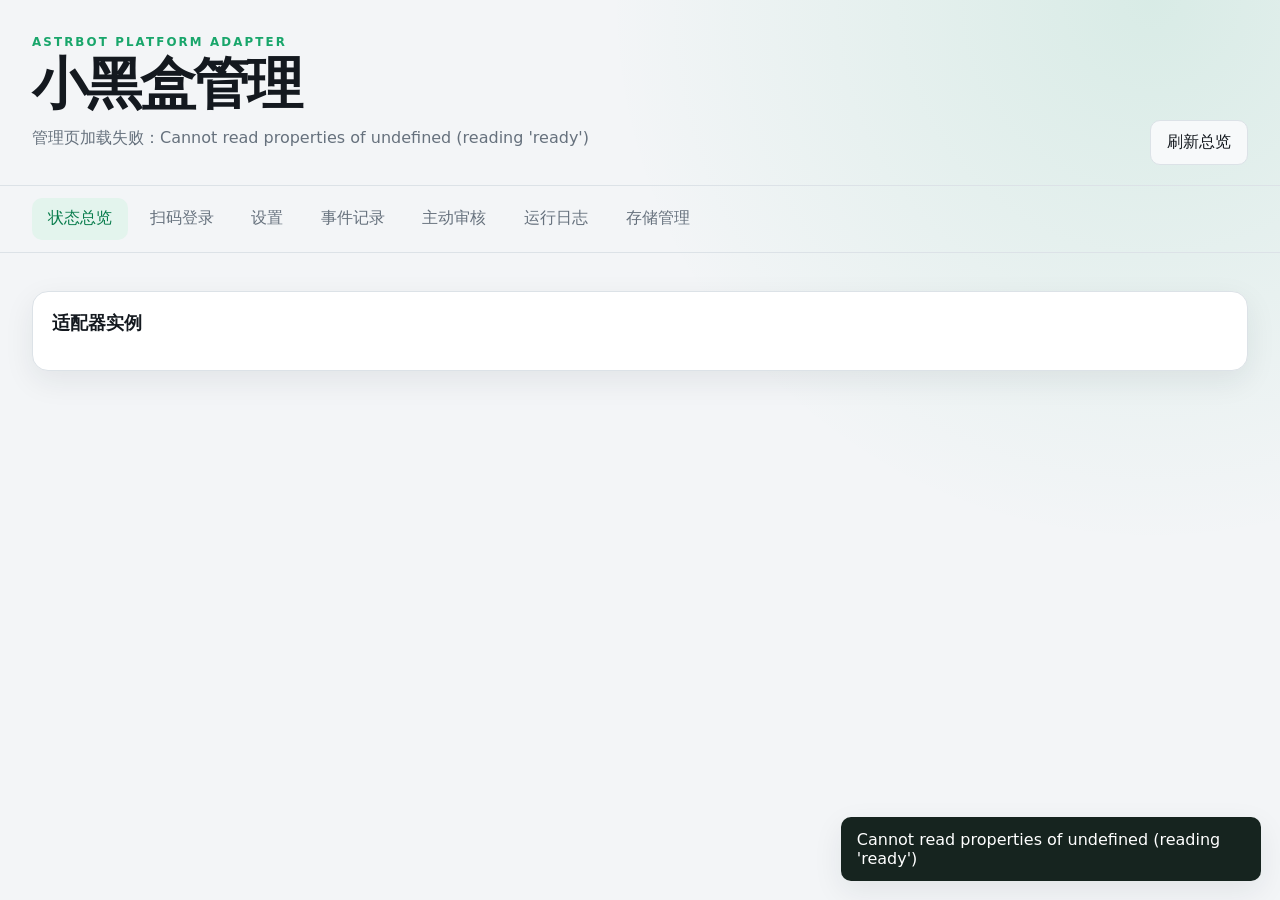
==== pages/xiaoheihe/index.html @ 64c5149c "release: v1.2.2" ====
<!doctype html>
<html lang="zh-CN">
  <head>
    <meta charset="utf-8" />
    <meta name="viewport" content="width=device-width,initial-scale=1" />
    <title>小黑盒管理</title>
    <link rel="stylesheet" href="./style.css" />
  </head>
  <body>
    <header class="hero">
      <div>
        <p class="eyebrow">ASTRBOT PLATFORM ADAPTER</p>
        <h1>小黑盒管理</h1>
        <p id="hero-summary">安全登录、原生事件、模拟运行与人工审核。</p>
      </div>
      <button id="refresh-all" class="secondary">刷新总览</button>
    </header>

    <div id="alerts" class="alerts" aria-live="polite"></div>

    <nav class="tabs" aria-label="管理模块">
      <button data-tab="overview" class="active">状态总览</button>
      <button data-tab="login">扫码登录</button>
      <button data-tab="settings">设置</button>
      <button data-tab="events">事件记录</button>
      <button data-tab="feed">主动审核</button>
      <button data-tab="logs">运行日志</button>
      <button data-tab="storage">存储管理</button>
    </nav>

    <main>
      <section id="overview" class="panel active">
        <div id="status-cards" class="card-grid"></div>
        <div class="surface">
          <h2>适配器实例</h2>
          <div id="adapter-list" class="table-wrap"></div>
        </div>
      </section>

      <section id="login" class="panel">
        <div class="two-column">
          <div class="surface">
            <h2>账号档案</h2>
            <label>profile_id
              <select id="login-profile"></select>
            </label>
            <div class="button-row">
              <button id="request-qr">生成二维码</button>
              <button id="check-login" class="secondary">检查登录</button>
              <button id="logout" class="danger">安全退出</button>
            </div>
            <dl id="login-facts" class="facts"></dl>
          </div>
          <div class="surface qr-surface">
            <div id="qr-placeholder">尚未生成二维码</div>
            <img id="qr-image" alt="小黑盒扫码登录二维码" hidden />
            <p id="qr-countdown"></p>
          </div>
        </div>
      </section>

      <section id="settings" class="panel">
        <div class="surface">
          <div class="section-heading">
            <div>
              <h2>统一插件配置</h2>
              <p>AstrBot 原生插件设置与本页共享同一个配置对象；保存后按需热重载后台任务。</p>
            </div>
            <div class="button-row">
              <button id="save-config">校验并保存</button>
              <button id="restore-defaults" class="secondary">恢复默认</button>
            </div>
          </div>
          <div id="config-form" class="config-form" aria-label="插件配置表单"></div>
          <p id="config-result" class="result"></p>
        </div>
      </section>

      <section id="events" class="panel">
        <div class="surface">
          <div class="filters">
            <select id="event-status">
              <option value="">全部状态</option>
              <option>sent</option><option value="generated">已生成</option><option value="dry_run">模拟运行</option><option>ignored</option>
              <option>retry_wait</option><option>send_unknown</option>
              <option>dead_letter</option><option>dispatched</option>
            </select>
            <input id="event-uid" placeholder="用户 UID" />
            <input id="event-post" placeholder="帖子 ID" />
            <input id="event-keyword" placeholder="关键词" />
            <input id="event-start" type="datetime-local" aria-label="开始时间" />
            <input id="event-end" type="datetime-local" aria-label="结束时间" />
            <button id="search-events">查询</button>
          </div>
          <div id="event-table" class="table-wrap"></div>
          <div class="button-row pagination">
            <button id="event-prev" class="secondary">上一页</button>
            <span id="event-page">第 1 页</span>
            <button id="event-next" class="secondary">下一页</button>
          </div>
        </div>
      </section>

      <section id="feed" class="panel">
        <div class="surface">
          <div class="section-heading">
            <div>
              <h2>主动回复候选</h2>
              <p>批准时直接发送当前已审核文本，生成阶段只执行一次模型调用。</p>
            </div>
            <button id="reject-expired" class="danger secondary">拒绝 72 小时前候选</button>
          </div>
          <div id="candidate-list" class="candidate-list"></div>
        </div>
      </section>

      <section id="logs" class="panel">
        <div class="surface">
          <div class="filters">
            <select id="log-level"><option value="">全部级别</option><option>INFO</option><option>WARNING</option><option>ERROR</option></select>
            <input id="log-keyword" placeholder="日志关键词" />
            <button id="search-logs">筛选</button>
            <button id="copy-diagnostics" class="secondary">复制脱敏诊断</button>
          </div>
          <div id="sse-state" class="sse-state">SSE 连接中…</div>
          <pre id="log-output" class="log-output"></pre>
          <div id="diagnostics-fallback" class="diagnostics-fallback" hidden>
            <p>当前页面的剪贴板权限受限，请长按或全选下面的脱敏诊断并复制。</p>
            <textarea id="diagnostics-output" readonly aria-label="脱敏诊断内容"></textarea>
          </div>
        </div>
      </section>

      <section id="storage" class="panel">
        <div id="storage-cards" class="card-grid"></div>
        <div class="surface">
          <div class="section-heading">
            <h2>安全清理</h2>
            <div class="button-row">
              <button id="preview-cleanup" class="secondary">清理预览</button>
              <button id="run-cleanup" class="danger">执行清理</button>
            </div>
          </div>
          <pre id="cleanup-output"></pre>
        </div>
      </section>
    </main>

    <div id="confirm-overlay" class="confirm-overlay" hidden>
      <section
        class="confirm-card"
        role="dialog"
        aria-modal="true"
        aria-labelledby="confirm-title"
        aria-describedby="confirm-message"
      >
        <h2 id="confirm-title">请确认操作</h2>
        <p id="confirm-message"></p>
        <div class="button-row confirm-actions">
          <button id="confirm-cancel" class="secondary" type="button">取消</button>
          <button id="confirm-accept" type="button">确认</button>
        </div>
      </section>
    </div>
    <div id="toast" class="toast" role="status" aria-live="polite"></div>
    <script type="module" src="./app.js"></script>
  </body>
</html>
---- pages/xiaoheihe/style.css ----
:root {
  color-scheme: light;
  --bg: #f3f5f7;
  --surface: #ffffff;
  --surface-2: #f7f9fa;
  --text: #14191f;
  --muted: #66717d;
  --line: #dce2e7;
  --accent: #19a66b;
  --accent-strong: #087c4c;
  --danger: #d43f49;
  --warning: #c47c08;
  --shadow: 0 10px 30px rgb(21 36 48 / 8%);
}

[data-theme="dark"] {
  color-scheme: dark;
  --bg: #0f1519;
  --surface: #171f24;
  --surface-2: #1d272d;
  --text: #eaf0f3;
  --muted: #9aa8b1;
  --line: #2b3941;
  --accent: #38d996;
  --accent-strong: #74efb8;
  --danger: #ff7780;
  --warning: #f0b85c;
  --shadow: 0 12px 40px rgb(0 0 0 / 28%);
}

* { box-sizing: border-box; }

body {
  margin: 0;
  min-height: 100vh;
  color: var(--text);
  background:
    radial-gradient(circle at 90% 0%, rgb(25 166 107 / 12%), transparent 34rem),
    var(--bg);
  font-family: Inter, "PingFang SC", "Microsoft YaHei", system-ui, sans-serif;
}

button, input, select, textarea { font: inherit; }

button {
  border: 0;
  border-radius: 10px;
  padding: 0.68rem 1rem;
  color: #fff;
  background: var(--accent-strong);
  cursor: pointer;
  transition: transform 120ms ease, opacity 120ms ease;
}

button:hover { transform: translateY(-1px); }
button:disabled { cursor: wait; opacity: 0.55; transform: none; }
button.secondary { color: var(--text); background: var(--surface-2); border: 1px solid var(--line); }
button.danger { background: var(--danger); color: #fff; }
button.danger.secondary { color: var(--danger); background: transparent; border-color: var(--danger); }

.hero {
  display: flex;
  align-items: end;
  justify-content: space-between;
  gap: 1rem;
  max-width: 1300px;
  margin: 0 auto;
  padding: 2.2rem 2rem 1.3rem;
}

.eyebrow { margin: 0 0 0.4rem; color: var(--accent); font-size: 0.74rem; font-weight: 800; letter-spacing: 0.18em; }
h1 { margin: 0; font-size: clamp(2rem, 5vw, 3.5rem); line-height: 1; letter-spacing: -0.04em; }
h2 { margin: 0 0 1rem; font-size: 1.12rem; }
p { color: var(--muted); }

.alerts, .tabs, main { max-width: 1300px; margin-inline: auto; }
.alerts { padding: 0 2rem; }
.alert { margin-bottom: 0.5rem; padding: 0.75rem 1rem; border: 1px solid var(--danger); border-radius: 10px; color: var(--danger); background: color-mix(in srgb, var(--danger) 8%, var(--surface)); }

.tabs {
  display: flex;
  gap: 0.35rem;
  overflow-x: auto;
  padding: 0.7rem 2rem;
  border-block: 1px solid var(--line);
}
.tabs button { white-space: nowrap; color: var(--muted); background: transparent; }
.tabs button.active { color: var(--accent-strong); background: color-mix(in srgb, var(--accent) 12%, var(--surface)); }

main { padding: 1.4rem 2rem 4rem; }
.panel { display: none; }
.panel.active { display: block; animation: enter 180ms ease both; }
@keyframes enter { from { opacity: 0; transform: translateY(5px); } }

.surface {
  margin-bottom: 1rem;
  padding: 1.2rem;
  border: 1px solid var(--line);
  border-radius: 16px;
  background: var(--surface);
  box-shadow: var(--shadow);
}

.card-grid { display: grid; grid-template-columns: repeat(auto-fit, minmax(180px, 1fr)); gap: 0.8rem; margin-bottom: 1rem; }
.metric { min-height: 110px; padding: 1rem; border: 1px solid var(--line); border-radius: 14px; background: var(--surface); box-shadow: var(--shadow); }
.metric .label { color: var(--muted); font-size: 0.82rem; }
.metric .value { margin-top: 0.65rem; font-size: 1.45rem; font-weight: 750; overflow-wrap: anywhere; }

.two-column { display: grid; grid-template-columns: minmax(280px, 1fr) minmax(280px, 1fr); gap: 1rem; }
.qr-surface { display: grid; min-height: 360px; place-items: center; text-align: center; }
#qr-image { width: min(280px, 80%); aspect-ratio: 1; border-radius: 16px; background: white; padding: 0.65rem; }

label { display: grid; gap: 0.35rem; margin: 0.7rem 0; color: var(--muted); }
input, select, textarea {
  width: 100%;
  border: 1px solid var(--line);
  border-radius: 9px;
  padding: 0.68rem 0.75rem;
  color: var(--text);
  background: var(--surface-2);
}
textarea { min-height: 130px; resize: vertical; }

.config-form { display: grid; gap: 0.8rem; }
.config-section {
  overflow: hidden;
  border: 1px solid var(--line);
  border-radius: 13px;
  background: var(--surface-2);
}
.config-section > summary {
  display: flex;
  align-items: center;
  justify-content: space-between;
  gap: 1rem;
  padding: 0.9rem 1rem;
  color: var(--text);
  font-weight: 750;
  cursor: pointer;
}
.config-section > summary small { color: var(--muted); font-weight: 500; }
.config-section > .config-hint { display: block; padding: 0 1rem 0.8rem; }
.config-grid {
  display: grid;
  grid-template-columns: repeat(auto-fit, minmax(240px, 1fr));
  gap: 0.8rem;
  padding: 0.2rem 1rem 1rem;
}
.config-field, .config-toggle {
  margin: 0;
  padding: 0.75rem;
  border: 1px solid var(--line);
  border-radius: 10px;
  background: var(--surface);
}
.config-label, .config-toggle strong { color: var(--text); font-size: 0.9rem; }
.config-hint { color: var(--muted); font-size: 0.76rem; line-height: 1.45; }
.config-list { min-height: 92px; }
.config-toggle {
  display: flex;
  align-items: center;
  justify-content: space-between;
  gap: 1rem;
}
.config-toggle > span { display: grid; gap: 0.3rem; }
.config-toggle input {
  width: 2.8rem;
  min-width: 2.8rem;
  height: 1.45rem;
  accent-color: var(--accent);
}
.profile-cards { display: grid; gap: 0.8rem; padding: 0.2rem 1rem 0.8rem; }
.profile-card { border: 1px solid var(--line); border-radius: 12px; background: var(--surface); }
.profile-card .config-field, .profile-card .config-toggle { background: var(--surface-2); }
.profile-heading {
  display: flex;
  align-items: center;
  justify-content: space-between;
  gap: 0.8rem;
  padding: 0.85rem 1rem 0.2rem;
}
.profile-heading h3 { margin: 0; font-size: 1rem; overflow-wrap: anywhere; }
button.compact { padding: 0.45rem 0.65rem; font-size: 0.8rem; }
.add-profile { margin: 0 1rem 1rem; }

.button-row, .filters, .section-heading { display: flex; align-items: center; gap: 0.55rem; flex-wrap: wrap; }
.section-heading { justify-content: space-between; margin-bottom: 1rem; }
.section-heading h2, .section-heading p { margin-block: 0 0.25rem; }
.filters { margin-bottom: 1rem; }
.filters > input, .filters > select { width: auto; min-width: 150px; flex: 1; }

.facts { display: grid; grid-template-columns: auto 1fr; gap: 0.45rem 0.8rem; }
.facts dt { color: var(--muted); }
.facts dd { margin: 0; overflow-wrap: anywhere; }

.table-wrap { overflow-x: auto; }
table { width: 100%; border-collapse: collapse; font-size: 0.86rem; }
th, td { padding: 0.65rem; border-bottom: 1px solid var(--line); text-align: left; vertical-align: top; }
th { color: var(--muted); font-weight: 650; }
td.wrap { min-width: 240px; white-space: pre-wrap; overflow-wrap: anywhere; }

.candidate-list { display: grid; gap: 0.8rem; }
.candidate { padding: 1rem; border: 1px solid var(--line); border-radius: 12px; background: var(--surface-2); }
.candidate h3 { margin: 0 0 0.35rem; }
.candidate textarea { min-height: 110px; margin-block: 0.7rem; }

.log-output {
  min-height: 430px;
  max-height: 65vh;
  overflow: auto;
  border-radius: 10px;
  padding: 1rem;
  color: #bdebd7;
  background: #0c1412;
  font: 0.78rem/1.55 ui-monospace, "Cascadia Code", monospace;
  white-space: pre-wrap;
}
.sse-state { margin-bottom: 0.6rem; color: var(--muted); font-size: 0.82rem; }
.diagnostics-fallback { margin-top: 1rem; }
.diagnostics-fallback p { margin-top: 0; }
#diagnostics-output {
  min-height: 320px;
  font: 0.78rem/1.5 ui-monospace, "Cascadia Code", monospace;
}
.result { min-height: 1.2rem; }

.confirm-overlay {
  position: fixed;
  inset: 0;
  z-index: 20;
  display: grid;
  place-items: center;
  padding: 1.2rem;
  background: rgb(5 13 12 / 72%);
  backdrop-filter: blur(3px);
}
.confirm-overlay[hidden] { display: none; }
.confirm-card {
  width: min(440px, 100%);
  padding: 1.2rem;
  border: 1px solid var(--line);
  border-radius: 14px;
  background: var(--surface);
  box-shadow: var(--shadow);
}
.confirm-card h2 { margin: 0 0 0.65rem; font-size: 1.15rem; }
.confirm-card p { margin: 0; color: var(--muted); white-space: pre-wrap; }
.confirm-actions { justify-content: flex-end; margin-top: 1.1rem; }

.toast {
  position: fixed;
  right: 1.2rem;
  bottom: 1.2rem;
  z-index: 30;
  max-width: min(420px, calc(100vw - 2.4rem));
  padding: 0.8rem 1rem;
  border-radius: 10px;
  color: #fff;
  background: #16241f;
  box-shadow: var(--shadow);
  opacity: 0;
  pointer-events: none;
  transform: translateY(8px);
  transition: 160ms ease;
}
.toast.show { opacity: 1; transform: none; }
.toast[data-tone="success"] { background: #146044; }
.toast[data-tone="error"] { background: #7d2832; }

@media (max-width: 760px) {
  .hero { align-items: start; flex-direction: column; padding-inline: 1rem; }
  .alerts, .tabs, main { padding-inline: 1rem; }
  .two-column { grid-template-columns: 1fr; }
  .section-heading { align-items: start; flex-direction: column; }
  .confirm-actions button { flex: 1; }
}
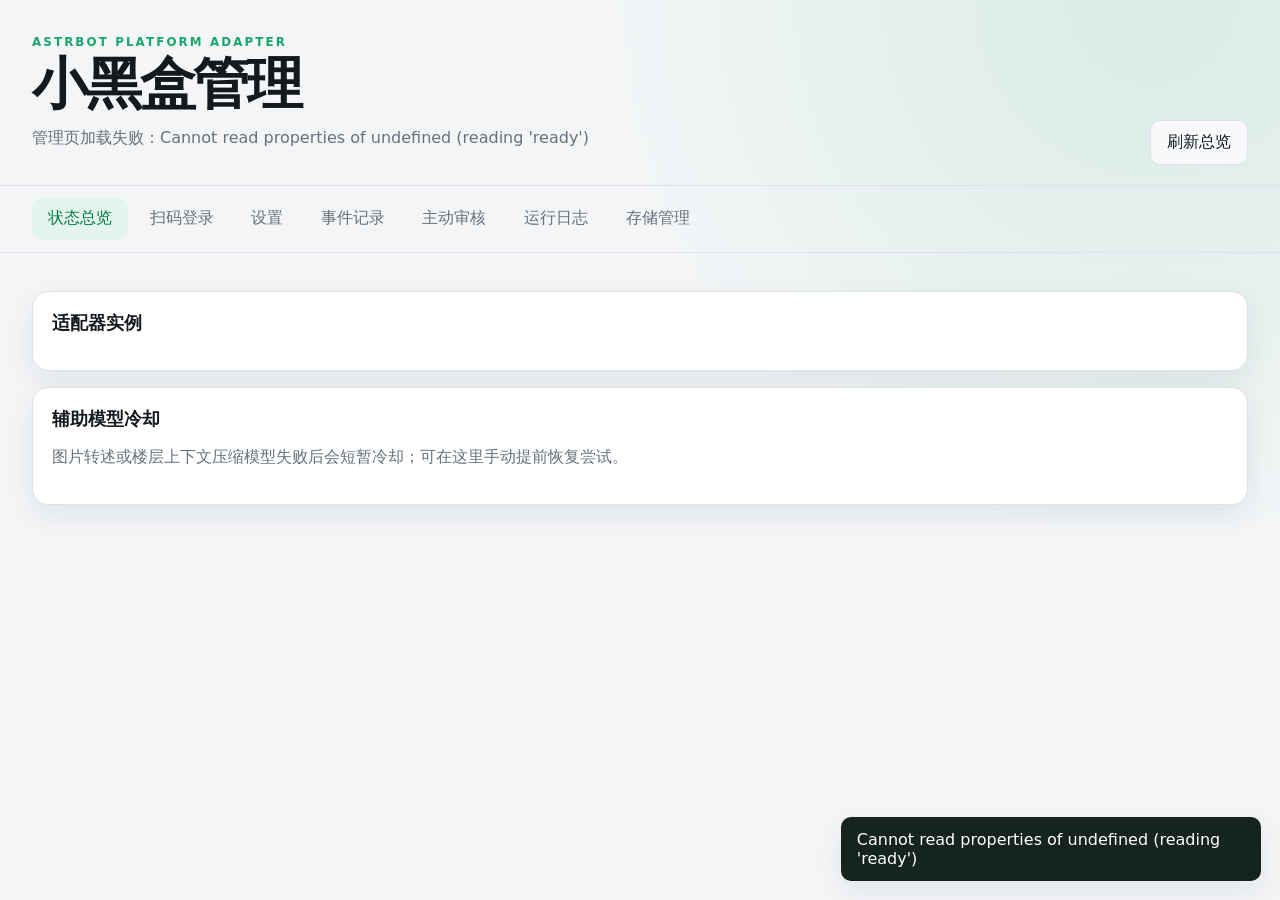
==== commit 01036ca5: "fix: harden v1.2.14 context and provider runtime" ====
--- a/pages/xiaoheihe/index.html
+++ b/pages/xiaoheihe/index.html
@@ -34,6 +34,11 @@
         <div class="surface">
           <h2>适配器实例</h2>
           <div id="adapter-list" class="table-wrap"></div>
+        </div>
+        <div class="surface">
+          <h2>辅助模型冷却</h2>
+          <p>图片转述或楼层上下文压缩模型失败后会短暂冷却；可在这里手动提前恢复尝试。</p>
+          <div id="provider-cooldown-list" class="table-wrap"></div>
         </div>
       </section>
 
@@ -81,9 +86,9 @@
           <div class="filters">
             <select id="event-status">
               <option value="">全部状态</option>
-              <option>sent</option><option value="generated">已生成</option><option value="dry_run">模拟运行</option><option>ignored</option>
-              <option>retry_wait</option><option>send_unknown</option>
-              <option>dead_letter</option><option>dispatched</option>
+              <option value="sent">已发送</option><option value="generated">已生成</option><option value="dry_run">模拟运行</option><option value="ignored">已忽略</option>
+              <option value="retry_wait">等待重试</option><option value="send_unknown">发送状态未知</option>
+              <option value="dead_letter">处理失败</option><option value="dispatched">已提交 AI</option>
             </select>
             <input id="event-uid" placeholder="用户 UID" />
             <input id="event-post" placeholder="帖子 ID" />
@@ -122,7 +127,7 @@
             <button id="search-logs">筛选</button>
             <button id="copy-diagnostics" class="secondary">复制脱敏诊断</button>
           </div>
-          <div id="sse-state" class="sse-state">SSE 连接中…</div>
+          <div id="sse-state" class="sse-state">打开运行日志时连接 SSE</div>
           <pre id="log-output" class="log-output"></pre>
           <div id="diagnostics-fallback" class="diagnostics-fallback" hidden>
             <p>当前页面的剪贴板权限受限，请长按或全选下面的脱敏诊断并复制。</p>
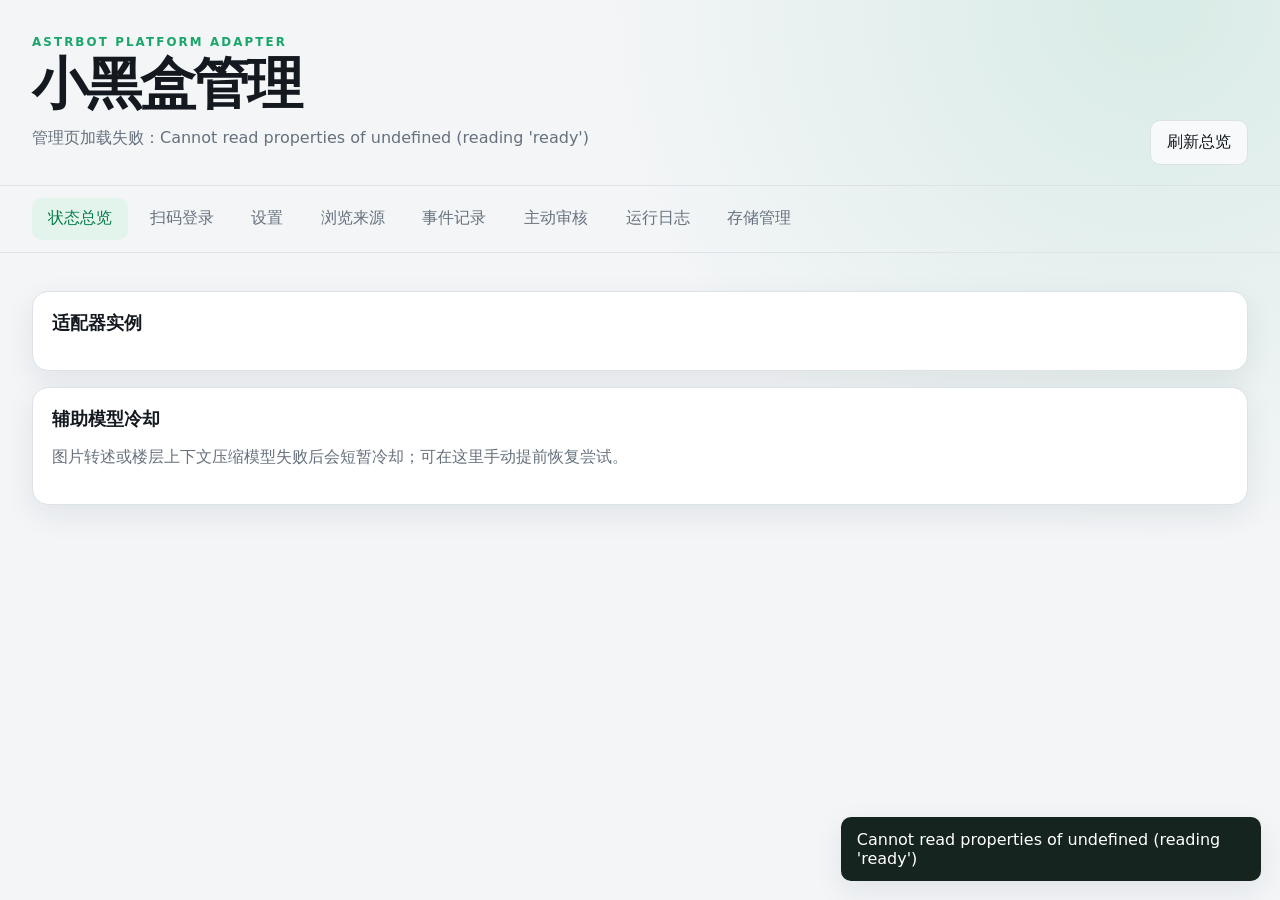
==== commit 37fa126d: "feat: move proactive browse sources into dedicated page" ====
--- a/pages/xiaoheihe/index.html
+++ b/pages/xiaoheihe/index.html
@@ -22,6 +22,7 @@
       <button data-tab="overview" class="active">状态总览</button>
       <button data-tab="login">扫码登录</button>
       <button data-tab="settings">设置</button>
+      <button data-tab="sources">浏览来源</button>
       <button data-tab="events">事件记录</button>
       <button data-tab="feed">主动审核</button>
       <button data-tab="logs">运行日志</button>
@@ -78,6 +79,59 @@
           </div>
           <div id="config-form" class="config-form" aria-label="插件配置表单"></div>
           <p id="config-result" class="result"></p>
+        </div>
+      </section>
+
+      <section id="sources" class="panel">
+        <div class="surface">
+          <div class="section-heading">
+            <div>
+              <h2>主动浏览来源</h2>
+              <p>真实分区优先；仅在未选择真实分区或全部真实分区请求失败时，才使用兼容/回退推荐流分类。</p>
+            </div>
+            <span id="source-mode-badge" class="source-badge">读取中</span>
+          </div>
+
+          <div class="source-summary-card">
+            <div>
+              <p class="source-kicker">真实分区浏览（推荐）</p>
+              <strong id="source-summary-names">尚未选择真实分区</strong>
+              <p id="source-summary-count">0 个分区</p>
+            </div>
+            <div class="button-row">
+              <button id="probe-topics" class="secondary" type="button">探测/刷新真实分区</button>
+              <button id="edit-topic-selection" type="button">修改选择</button>
+            </div>
+          </div>
+          <p id="topic-probe-status" class="result">打开本页后会读取当前浏览来源配置。</p>
+
+          <div id="topic-selection-editor" class="source-editor" hidden>
+            <div class="section-heading compact-heading">
+              <div>
+                <h3>选择真实分区</h3>
+                <p>最多选择 20 个。支持按分区名称、所属组或 topic_id 搜索。</p>
+              </div>
+              <strong id="topic-selection-count">0 / 20</strong>
+            </div>
+            <input id="topic-search" type="search" placeholder="搜索：数码硬件、情投一盒、无畏契约、topic_id…" />
+            <div id="topic-probe-list" class="topic-probe-list"></div>
+            <div class="button-row source-actions">
+              <button id="save-topic-selection" type="button" disabled>保存真实分区</button>
+              <button id="cancel-topic-selection" class="secondary" type="button">取消</button>
+            </div>
+          </div>
+        </div>
+
+        <div class="surface">
+          <div class="section-heading">
+            <div>
+              <h2>兼容/回退推荐流分类</h2>
+              <p>在没有选择任何真实分区时，以及所选真实分区本轮全部请求失败时生效。支持多选；“全部”与其他分类互斥。</p>
+            </div>
+            <button id="save-fallback-sources" type="button">保存回退分类</button>
+          </div>
+          <p id="fallback-source-status" class="result"></p>
+          <div id="fallback-source-list" class="fallback-source-grid"></div>
         </div>
       </section>
 
@@ -169,5 +223,6 @@
     </div>
     <div id="toast" class="toast" role="status" aria-live="polite"></div>
     <script type="module" src="./app.js"></script>
+    <script type="module" src="./topic_probe.js"></script>
   </body>
 </html>
